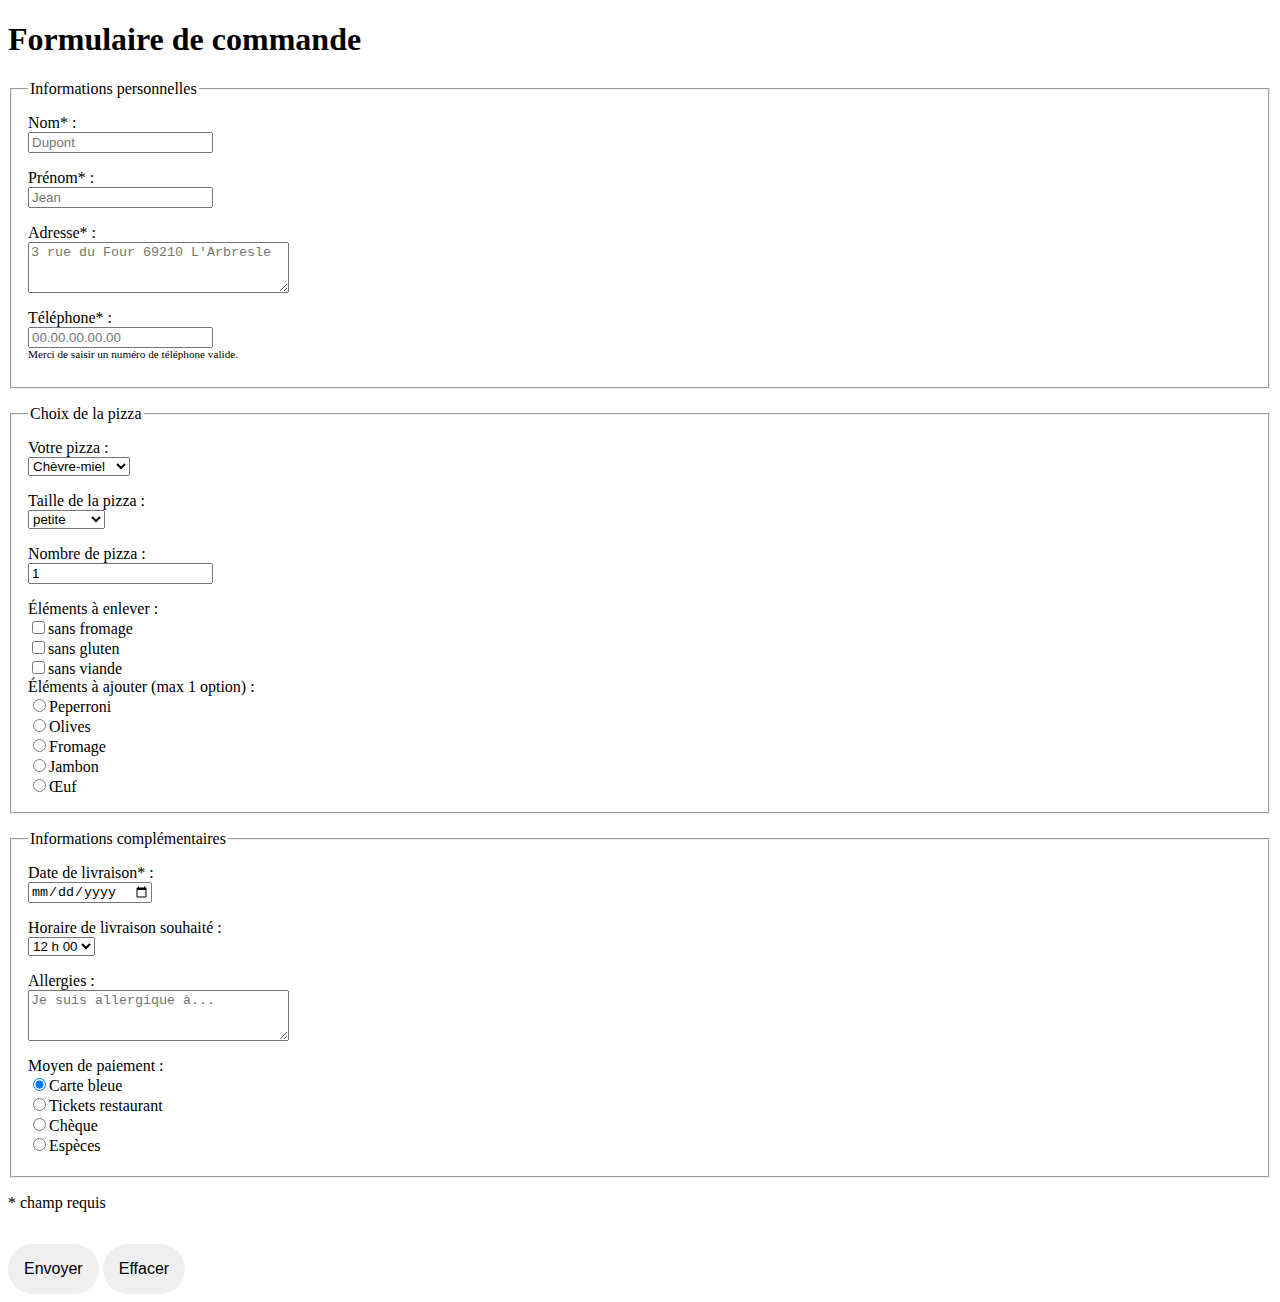
==== formulaire.html @ 10e31f9c "Add files via upload" ====
<!DOCTYPE html>
<html lang="fr">

<head>
    <meta charset="UTF-8">
    <meta name="viewport" content="width=device-width, initial-scale=1.0">
    <link rel="stylesheet" type="text/css" href="style/form.css">
    <title>Chez Luigi</title>
</head>

<body>
    <h1>Formulaire de commande</h1>
    <form action="https://perso.liris.cnrs.fr/pierre-antoine.champin/enseignement/intro-web/_static/formproc/debug">
        <fieldset>
            <legend>Informations personnelles</legend>
            <label>Nom* :<input name="Nom" type="text" placeholder="Dupont" required></label>
            <label>Prénom* :<input name="Prenom" type="text" placeholder="Jean" required></label>
            <label>Adresse* :<textarea cols=30 rows=3 name="Adresse" placeholder="3 rue du Four 69210 L'Arbresle"
                    required></textarea></label>
            <label>Téléphone* :<input id="tel" name="Tel" type="text" placeholder="00.00.00.00.00" required
                    pattern="[0-9]{2}.[0-9]{2}.[0-9]{2}.[0-9]{2}.[0-9]{2}">
            </label>
            <p class="precisions">Merci de saisir un numéro de téléphone valide.</p>

        </fieldset>

        <fieldset>
            <legend>Choix de la pizza</legend>
            <label>Votre pizza :<select name="pizza">
                    <option value="ChMi">Chèvre-miel</option>
                    <option value="Marg">Margarita</option>
                    <option value="Pepe">Peperroni</option>
                    <option value="Vege">Végétarienne</option>
                    <option value="4s">4 saisons</option>
                    <option value="Tartiflette">Tartiflette</option>
                </select>
            </label>

            <label>Taille de la pizza :<select name="taille">
                    <option value="S">petite</option>
                    <option value="M">moyenne</option>
                    <option value="L">grande</option>
                </select>
            </label>

            <label>
                Nombre de pizza :
                <input name="nbr-pizza" type="number" value="1" required>
            </label>

            <div class="titre-option">Éléments à enlever :</div>
            <label><input name="option" type="checkbox" value="sans-fro" class="option">sans fromage</label>
            <label><input name="option" type="checkbox" value="sans-glu" class="option">sans gluten</label>
            <label><input name="option" type="checkbox" value="sans-via" class="option">sans viande</label>

            <div class="titre-option">Éléments à ajouter (max 1 option) :</div>
            <label><input name="option" type="radio" class="option" value="+Pep">Peperroni</label>
            <label><input name="option" type="radio" class="option" value="+Ol">Olives</label>
            <label><input name="option" type="radio" class="option" value="+Fro">Fromage</label>
            <label><input name="option" type="radio" class="option" value="+Jam">Jambon</label>
            <label><input name="option" type="radio" class="option" value="+Oeuf">Œuf</label>
        </fieldset>

        <fieldset>
            <legend>Informations complémentaires</legend>
            <label>Date de livraison* :
                <input type="date" name="date" required>
            </label>

            <label>Horaire de livraison souhaité :<select name="horaire">
                    <option value="12:00">12 h 00</option>
                    <option value="12:15">12 h 15</option>
                    <option value="12:30">12 h 30</option>
                    <option value="12:45">12 h 45</option>
                    <option value="13:00">13 h 00</option>
                    <option value="13:15">13 h 15</option>
                </select>
            </label>

            <label>Allergies :<textarea name="allergies" cols=30 rows=3
                    placeholder="Je suis allergique à..."></textarea></label>
            <div class="paiement">Moyen de paiement :
            <label><input name="paiement" type="radio" class="option" value="CB" checked>Carte bleue</label>
            <label><input name="paiement" type="radio" class="option" value="TicketsR">Tickets restaurant</label>
            <label><input name="paiement" type="radio" class="option" value="Cheque">Chèque</label>
            <label><input name="paiement" type="radio" class="option" value="Liquide">Espèces</label>
        </div>
        </fieldset>
        <p>* champ requis</p>
        <button type="submit">Envoyer</button>
        <button type="reset">Effacer</button>
    </form>
</body>

</html>
---- style/form.css ----
input:not(.option),
textarea,
select {
  margin-bottom: 1rem;
  display: block;
}

#tel {
  margin-bottom: 0rem;
}

.precisions {
  color: black;
  margin-top: 0rem;
  font-size: 0.7em;
}

fieldset {
  padding: 1rem;
  margin-bottom: 1rem;
}

.paiement {
  margin-top: 1rem;
  margin-bottom: 0.3rem;
}

label {
  display: block;
}

button {
  margin-top: 1rem;
  padding: 1rem;
  font-size: 1em;
  border-radius: 50px;
  border: none;
}
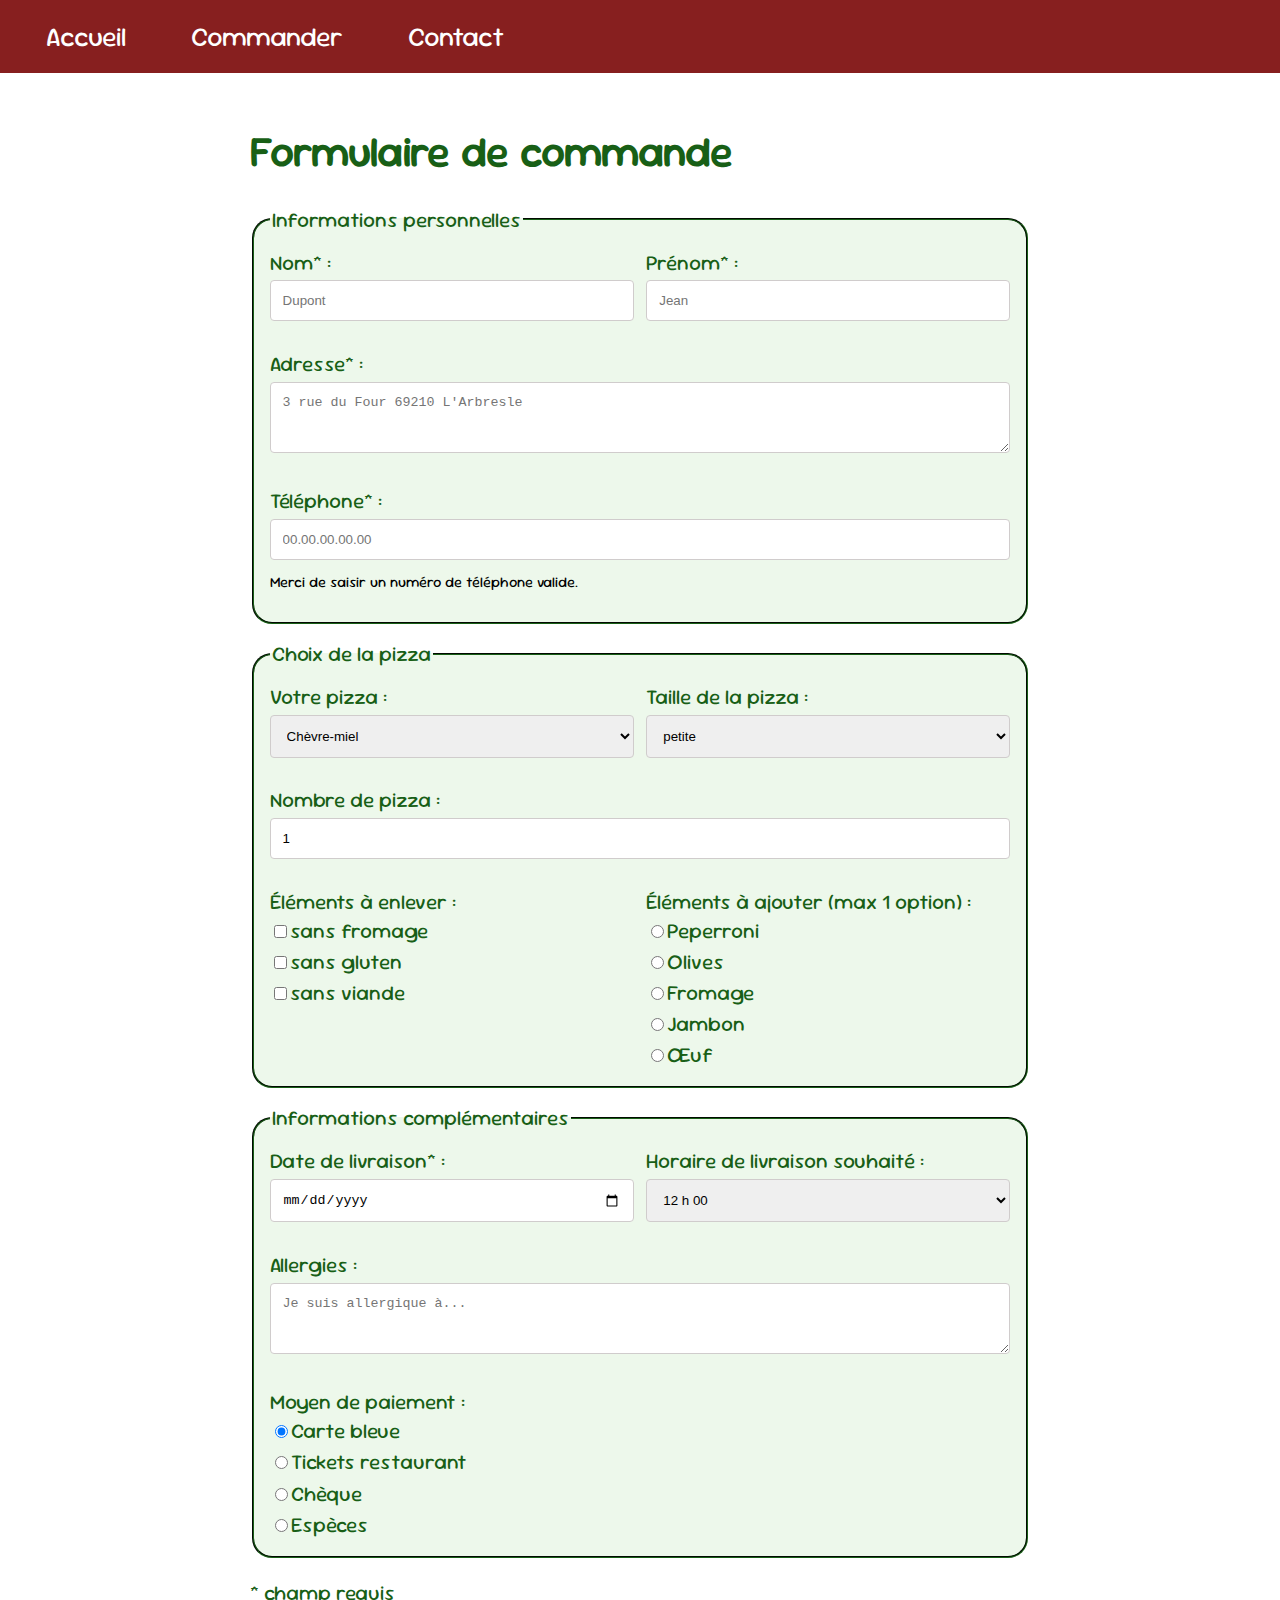
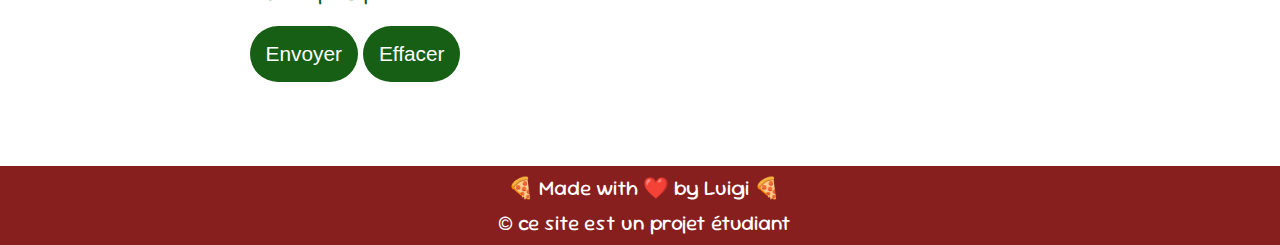
==== commit 971f5cba: "Version finale" ====
--- a/formulaire.html
+++ b/formulaire.html
@@ -1,95 +1,114 @@
-<!DOCTYPE html>
-<html lang="fr">
-
-<head>
-    <meta charset="UTF-8">
-    <meta name="viewport" content="width=device-width, initial-scale=1.0">
-    <link rel="stylesheet" type="text/css" href="style/form.css">
-    <title>Chez Luigi</title>
-</head>
-
-<body>
-    <h1>Formulaire de commande</h1>
-    <form action="https://perso.liris.cnrs.fr/pierre-antoine.champin/enseignement/intro-web/_static/formproc/debug">
-        <fieldset>
-            <legend>Informations personnelles</legend>
-            <label>Nom* :<input name="Nom" type="text" placeholder="Dupont" required></label>
-            <label>Prénom* :<input name="Prenom" type="text" placeholder="Jean" required></label>
-            <label>Adresse* :<textarea cols=30 rows=3 name="Adresse" placeholder="3 rue du Four 69210 L'Arbresle"
-                    required></textarea></label>
-            <label>Téléphone* :<input id="tel" name="Tel" type="text" placeholder="00.00.00.00.00" required
-                    pattern="[0-9]{2}.[0-9]{2}.[0-9]{2}.[0-9]{2}.[0-9]{2}">
-            </label>
-            <p class="precisions">Merci de saisir un numéro de téléphone valide.</p>
-
-        </fieldset>
-
-        <fieldset>
-            <legend>Choix de la pizza</legend>
-            <label>Votre pizza :<select name="pizza">
-                    <option value="ChMi">Chèvre-miel</option>
-                    <option value="Marg">Margarita</option>
-                    <option value="Pepe">Peperroni</option>
-                    <option value="Vege">Végétarienne</option>
-                    <option value="4s">4 saisons</option>
-                    <option value="Tartiflette">Tartiflette</option>
-                </select>
-            </label>
-
-            <label>Taille de la pizza :<select name="taille">
-                    <option value="S">petite</option>
-                    <option value="M">moyenne</option>
-                    <option value="L">grande</option>
-                </select>
-            </label>
-
-            <label>
-                Nombre de pizza :
-                <input name="nbr-pizza" type="number" value="1" required>
-            </label>
-
-            <div class="titre-option">Éléments à enlever :</div>
-            <label><input name="option" type="checkbox" value="sans-fro" class="option">sans fromage</label>
-            <label><input name="option" type="checkbox" value="sans-glu" class="option">sans gluten</label>
-            <label><input name="option" type="checkbox" value="sans-via" class="option">sans viande</label>
-
-            <div class="titre-option">Éléments à ajouter (max 1 option) :</div>
-            <label><input name="option" type="radio" class="option" value="+Pep">Peperroni</label>
-            <label><input name="option" type="radio" class="option" value="+Ol">Olives</label>
-            <label><input name="option" type="radio" class="option" value="+Fro">Fromage</label>
-            <label><input name="option" type="radio" class="option" value="+Jam">Jambon</label>
-            <label><input name="option" type="radio" class="option" value="+Oeuf">Œuf</label>
-        </fieldset>
-
-        <fieldset>
-            <legend>Informations complémentaires</legend>
-            <label>Date de livraison* :
-                <input type="date" name="date" required>
-            </label>
-
-            <label>Horaire de livraison souhaité :<select name="horaire">
-                    <option value="12:00">12 h 00</option>
-                    <option value="12:15">12 h 15</option>
-                    <option value="12:30">12 h 30</option>
-                    <option value="12:45">12 h 45</option>
-                    <option value="13:00">13 h 00</option>
-                    <option value="13:15">13 h 15</option>
-                </select>
-            </label>
-
-            <label>Allergies :<textarea name="allergies" cols=30 rows=3
-                    placeholder="Je suis allergique à..."></textarea></label>
-            <div class="paiement">Moyen de paiement :
-            <label><input name="paiement" type="radio" class="option" value="CB" checked>Carte bleue</label>
-            <label><input name="paiement" type="radio" class="option" value="TicketsR">Tickets restaurant</label>
-            <label><input name="paiement" type="radio" class="option" value="Cheque">Chèque</label>
-            <label><input name="paiement" type="radio" class="option" value="Liquide">Espèces</label>
-        </div>
-        </fieldset>
-        <p>* champ requis</p>
-        <button type="submit">Envoyer</button>
-        <button type="reset">Effacer</button>
-    </form>
-</body>
-
+<!DOCTYPE html>
+<html lang="fr">
+
+<head>
+    <meta charset="UTF-8">
+    <meta name="viewport" content="width=device-width">
+    <title>Chez Luigi</title>
+    <link rel="stylesheet" href="style/form.css">
+    <link rel="stylesheet" href="style/style.css">
+</head>
+
+<body>
+    <header>
+        <nav>
+            <a href="index.html">Accueil</a>
+            <a href="formulaire.html">Commander</a>
+            <a href="contact.html">Contact</a>
+        </nav>
+    </header>
+
+    <main>
+        <h1>Formulaire de commande</h1>
+        <form action="https://perso.liris.cnrs.fr/pierre-antoine.champin/enseignement/intro-web/_static/formproc/debug">
+            <fieldset>
+                <legend>Informations personnelles</legend>
+                <label>Nom* :<input name="Nom" type="text" placeholder="Dupont" required></label>
+                <label>Prénom* :<input name="Prenom" type="text" placeholder="Jean" required></label>
+                <label class="col_2">Adresse* :<textarea cols=30 rows=3 name="Adresse" placeholder="3 rue du Four 69210 L'Arbresle"
+                        required></textarea></label>
+                <label class="col_2">Téléphone* :<input id="tel" name="Tel" type="text" placeholder="00.00.00.00.00" required
+                        pattern="[0-9]{2}.[0-9]{2}.[0-9]{2}.[0-9]{2}.[0-9]{2}">
+                </label>
+                <p class="precisions">Merci de saisir un numéro de téléphone valide.</p>
+
+            </fieldset>
+
+            <fieldset>
+                <legend>Choix de la pizza</legend>
+                <label>Votre pizza :<select name="pizza">
+                        <option value="ChMi">Chèvre-miel</option>
+                        <option value="Marg">Margarita</option>
+                        <option value="Pepe">Peperroni</option>
+                        <option value="Vege">Végétarienne</option>
+                        <option value="4s">4 saisons</option>
+                        <option value="Tartiflette">Tartiflette</option>
+                    </select>
+                </label>
+
+                <label>Taille de la pizza :<select name="taille">
+                        <option value="S">petite</option>
+                        <option value="M">moyenne</option>
+                        <option value="L">grande</option>
+                    </select>
+                </label>
+
+                <label class="col_2">
+                    Nombre de pizza :
+                    <input name="nbr-pizza" type="number" value="1" required>
+                </label>
+
+                <div class="option">Éléments à enlever :
+                <label><input name="option" type="checkbox" value="sans-fro" class="option">sans fromage</label>
+                <label><input name="option" type="checkbox" value="sans-glu" class="option">sans gluten</label>
+                <label><input name="option" type="checkbox" value="sans-via" class="option">sans viande</label>
+            </div>
+
+                <div class="option">Éléments à ajouter (max 1 option) :
+                <label><input name="option" type="radio" value="+Pep" class="option">Peperroni</label>
+                <label><input name="option" type="radio" value="+Ol" class="option">Olives</label>
+                <label><input name="option" type="radio" value="+Fro" class="option">Fromage</label>
+                <label><input name="option" type="radio" value="+Jam" class="option">Jambon</label>
+                <label><input name="option" type="radio" value="+Oeuf" class="option">Œuf</label>
+            </div>
+            </fieldset>
+
+            <fieldset>
+                <legend>Informations complémentaires</legend>
+                <label>Date de livraison* :
+                    <input type="date" name="date" required>
+                </label>
+
+                <label>Horaire de livraison souhaité :<select name="horaire">
+                        <option value="12:00">12 h 00</option>
+                        <option value="12:15">12 h 15</option>
+                        <option value="12:30">12 h 30</option>
+                        <option value="12:45">12 h 45</option>
+                        <option value="13:00">13 h 00</option>
+                        <option value="13:15">13 h 15</option>
+                    </select>
+                </label>
+
+                <label class="col_2">Allergies :<textarea name="allergies" cols=30 rows=3
+                        placeholder="Je suis allergique à..."></textarea></label>
+                <div class="option">Moyen de paiement :
+                    <label><input name="paiement" type="radio" value="CB" class="option" checked>Carte bleue</label>
+                    <label><input name="paiement" type="radio" value="TicketsR" class="option">Tickets
+                        restaurant</label>
+                    <label><input name="paiement" type="radio" value="Cheque" class="option">Chèque</label>
+                    <label><input name="paiement" type="radio" value="Liquide" class="option">Espèces</label>
+                </div>
+            </fieldset>
+            <p>* champ requis</p>
+            <button type="submit">Envoyer</button>
+            <button type="reset">Effacer</button>
+        </form>
+    </main>
+
+    <footer>
+        <p>🍕 Made with ❤️ by Luigi 🍕</p>
+        <p>© ce site est un projet étudiant</p>
+      </footer>
+</body>
+
 </html>--- a/style/form.css
+++ b/style/form.css
@@ -1,38 +1,120 @@
-input:not(.option),
-textarea,
-select {
-  margin-bottom: 1rem;
-  display: block;
-}
-
-#tel {
-  margin-bottom: 0rem;
-}
-
-.precisions {
-  color: black;
-  margin-top: 0rem;
-  font-size: 0.7em;
-}
-
-fieldset {
-  padding: 1rem;
-  margin-bottom: 1rem;
-}
-
-.paiement {
-  margin-top: 1rem;
-  margin-bottom: 0.3rem;
-}
-
-label {
-  display: block;
-}
-
-button {
-  margin-top: 1rem;
-  padding: 1rem;
-  font-size: 1em;
-  border-radius: 50px;
-  border: none;
-}
+@media (max-width:950px) {
+  main {
+    margin-right: 4em;
+    margin-left: 4em;
+  }
+
+  fieldset {
+    display: flex;
+    flex-direction: column;
+  }
+
+  div {
+    margin-bottom: 1em;
+  }
+}
+
+@media (min-width:951px) {
+  main {
+    margin-right: 12em;
+    margin-left: 12em;
+  }
+
+  fieldset {
+    display: grid;
+    grid-template-columns: 1fr 1fr;
+    gap: 0.6em;
+  }
+
+  .col_2 {
+    grid-column-end: span 2;
+  }
+}
+
+input:not(.option),
+textarea,
+select {
+  margin-bottom: 1rem;
+  margin-top: 0.3rem;
+  width: 100%;
+  padding: 12px;
+  border: 1px solid #d0cccc;
+  border-radius: 4px;
+  box-sizing: border-box;
+  resize: vertical;
+}
+
+input:focus,
+textarea:focus,
+select:focus {
+  outline-color: rgb(135, 31, 31);
+}
+
+
+fieldset {
+  padding: 1rem;
+  margin-bottom: 1rem;
+  border-color: #185f16;
+  background-color: #edf8eb;
+  border-radius: 20px;
+}
+
+.option {
+  display: flex;
+  flex-direction: column;
+  align-items: flex-start;
+}
+
+.option label {
+  display: flex;
+  padding-bottom: 0.1em;
+  padding-top: 0.1em;
+  align-items: baseline;
+}
+
+#tel {
+  margin-bottom: 0em;
+}
+
+.precisions {
+  color: black;
+  font-size: 0.7em;
+  margin-top: 0;
+}
+
+/* boutons bas de page */
+button {
+  font-size: 1em;
+  border-radius: 50px;
+  padding: 1rem;
+  position: relative;
+  color: white;
+  overflow: hidden;
+  text-decoration: none;
+  background: #185f16;
+  z-index: 1;
+  border: none;
+}
+
+button::before {
+  width: 100%;
+  height: 100%;
+  position: absolute;
+  top: 0;
+  left: 0;
+  border-radius: 20px;
+  transform: translate(-100%, 0) rotate(50deg);
+  transform-origin: top left;
+  transition: all 0.35s;
+  background-color: rgb(135, 31, 31);
+  z-index: -1;
+  content: "";
+}
+
+button:hover {
+  color: #fff;
+}
+
+button:hover::before {
+  transform: translate(0, 0);
+} --- a/style/style.css
+++ b/style/style.css
@@ -0,0 +1,91 @@
+@media (max-width:700px) {
+  nav a {
+    padding: 0.3em;
+  }
+}
+
+@media (min-width:701px) {
+  nav a {
+    padding: 0.7em;
+  }
+}
+
+@font-face {
+  font-family: "Sour Gummy";
+  src: url("fonts/Sour_Gummy/static/SourGummy-Regular.ttf");
+}
+
+body {
+  font-family: 'Sour Gummy', sans-serif;
+  color: #185f16;
+  font-size: 1.3em;
+  margin: 0;
+}
+
+main {
+  margin-bottom: 4em;
+}
+
+nav {
+  position: fixed;
+  z-index: 999;
+  top: 0px;
+  left: 0px;
+  width: 100%;
+  background-color: rgb(135, 31, 31);
+  font-size: 1.3em;
+  display: flex;
+  flex-wrap: wrap;
+}
+
+nav a {
+  margin-left: 1em;
+  text-decoration: none;
+  color: white;
+}
+
+nav a:hover {
+  text-decoration: underline;
+}
+
+h1 {
+  margin-top: 3em;
+}
+
+h2 {
+  margin-top: 1.6em;
+}
+
+footer {
+  display: flex;
+  flex-direction: column;
+  justify-content: center;
+  background-color: rgb(135, 31, 31);
+  width: 100%;
+  padding: 0.2em;
+  align-items: center;
+}
+
+footer p {
+  color: white;
+  font-size: 1em;
+  margin: 0.2em;
+}
+
+/* liens internes */
+.liens {
+  text-decoration: none;
+  color: rgb(135, 31, 31);
+}
+
+.liens:hover {
+  background-color: rgb(135, 31, 31);
+  color: white !important;
+  border-radius: 10px;
+  padding: 0.2em;
+}
+
+.liens:visited {
+  text-decoration: none;
+  color: rgb(135, 31, 31);
+}